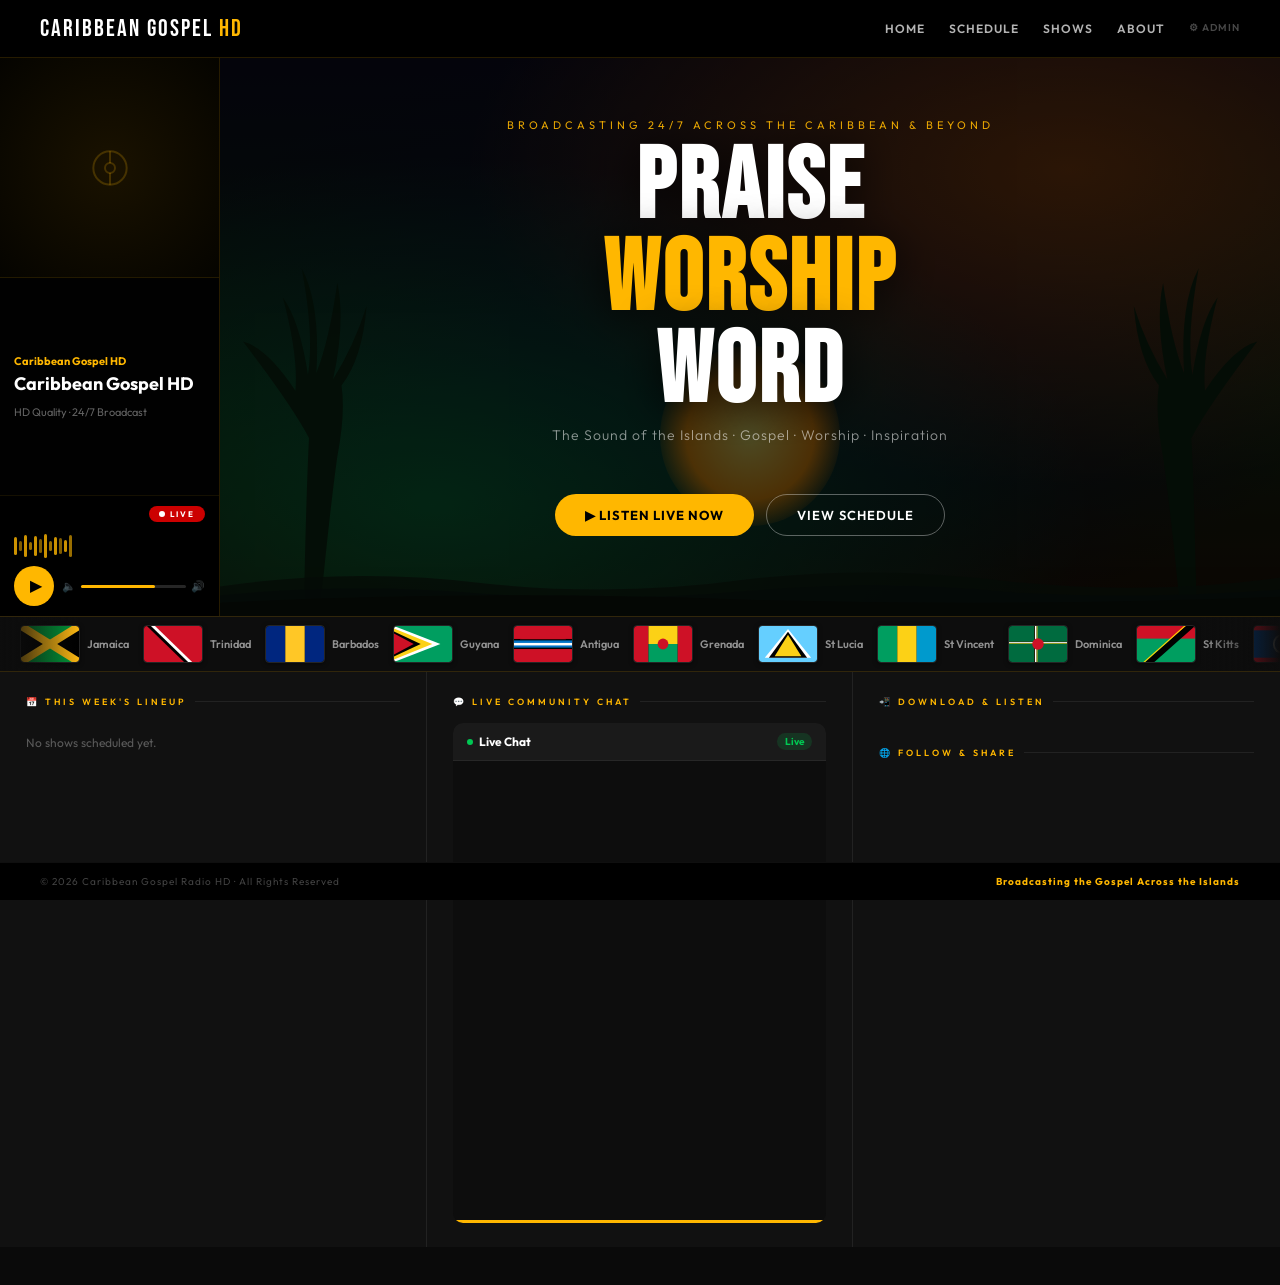
==== index.html @ 6d496ea8 "Initial commit — Caribbean Gospel Radio HD" ====
<!DOCTYPE html>
<html lang="en">
<head>
<meta charset="UTF-8">
<meta name="viewport" content="width=device-width,initial-scale=1">
<title>Caribbean Gospel Radio HD</title>
<link rel="stylesheet" href="css/main.css">
</head>
<body>

<!-- NAV -->
<nav class="site-nav">
  <a href="index.html" class="logo-text" id="logoText">Caribbean Gospel <em>Radio HD</em></a>
  <div class="nav-links">
    <a href="index.html">Home</a>
    <a href="schedule.html">Schedule</a>
    <a href="#shows">Shows</a>
    <a href="#about">About</a>
    <a href="admin/index.html" style="opacity:0.4;font-size:10px">⚙ Admin</a>
  </div>
</nav>

<!-- HERO ROW: player panel + hero side by side -->
<div class="hero-row">

<!-- PLAYER PANEL (left) -->
<div class="hlp">

  <!-- Box 1: Image -->
  <div class="hlp-img-box" id="playerImagePanel">
    <img id="playerImg" src="" alt="" style="display:none;position:absolute;inset:0;width:100%;height:100%;object-fit:cover">
    <div class="hlp-img-default" id="playerImgDefault">
      <svg width="40" height="40" viewBox="0 0 24 24" fill="none" stroke="rgba(255,183,0,0.2)" stroke-width="1.2">
        <circle cx="12" cy="12" r="10"/><circle cx="12" cy="12" r="3"/>
        <line x1="12" y1="2" x2="12" y2="9"/><line x1="12" y1="15" x2="12" y2="22"/>
      </svg>
    </div>
    <div class="hlp-badge" id="playerImgBadge" style="display:none">
      <span id="playerImgBadgeText">ON AIR</span>
    </div>
  </div>

  <!-- Box 2: Metadata -->
  <div class="hlp-meta-box">
    <div class="dj-show-line" id="djShowName">Caribbean Gospel Radio HD</div>
    <div class="track-song"   id="trackTitle">Caribbean Gospel Radio HD</div>
    <div class="track-artist" id="trackArtist"></div>
    <div class="track-meta"   id="trackMeta">HD Quality &middot; 24/7 Broadcast</div>
  </div>

  <!-- Box 3: Controls -->
  <div class="hlp-ctrl-box">
    <div style="display:flex;justify-content:flex-end;margin-bottom:4px">
      <div class="on-air-pill"><div class="air-dot"></div> Live</div>
    </div>
    <div class="hlp-waveform">
      <div class="wbar" style="width:3px;height:18px"></div><div class="wbar" style="width:3px;height:10px"></div>
      <div class="wbar" style="width:3px;height:22px"></div><div class="wbar" style="width:3px;height:8px"></div>
      <div class="wbar" style="width:3px;height:20px"></div><div class="wbar" style="width:3px;height:14px"></div>
      <div class="wbar" style="width:3px;height:24px"></div><div class="wbar" style="width:3px;height:10px"></div>
      <div class="wbar" style="width:3px;height:18px"></div><div class="wbar" style="width:3px;height:16px"></div>
      <div class="wbar" style="width:3px;height:12px"></div><div class="wbar" style="width:3px;height:22px"></div>
    </div>
    <div class="hlp-btn-row">
      <button class="play-circle" id="playBtn" onclick="togglePlay()" aria-label="Play/Pause"></button>
      <div class="vol-wrap">
        <span class="vol-icon">&#128264;</span>
        <div class="vol-track" id="volTrack"><div class="vol-fill" id="volFill" style="width:70%"></div></div>
        <span class="vol-icon">&#128266;</span>
      </div>
    </div>
  </div>

</div><!-- /hlp -->

<!-- HERO (right) -->
<section class="hero" id="hero">
  <div class="hero-grad" id="heroGrad"></div>
  <img  class="hero-media hidden" id="heroImg" alt="">
  <video class="hero-media hidden" id="heroVideo" autoplay muted loop playsinline
    onloadedmetadata="fitHeroToVideo(this)"></video>
  <div class="hero-sun" id="heroSun"></div>
  <svg class="hero-palm-l" viewBox="0 0 220 380" xmlns="http://www.w3.org/2000/svg">
    <path d="M80,380 Q82,270 85,210 Q68,178 22,118 Q45,124 72,165 Q75,132 60,76 Q76,98 84,150 Q90,112 78,48 Q96,82 92,148 Q104,118 112,62 Q120,98 108,154 Q128,122 140,84 Q136,134 116,160 Q120,186 112,228 Q105,278 95,380 Z" fill="#091e0e" opacity="0.95"/>
  </svg>
  <svg class="hero-palm-r" viewBox="0 0 220 380" xmlns="http://www.w3.org/2000/svg">
    <path d="M80,380 Q82,270 85,210 Q68,178 22,118 Q45,124 72,165 Q75,132 60,76 Q76,98 84,150 Q90,112 78,48 Q96,82 92,148 Q104,118 112,62 Q120,98 108,154 Q128,122 140,84 Q136,134 116,160 Q120,186 112,228 Q105,278 95,380 Z" fill="#091e0e" opacity="0.95"/>
  </svg>
  <svg class="hero-waves" viewBox="0 0 1440 80" xmlns="http://www.w3.org/2000/svg" preserveAspectRatio="none">
    <path d="M0,40 Q180,14 360,36 Q540,55 720,30 Q900,10 1080,34 Q1260,52 1440,28 L1440,80 L0,80 Z" fill="#0d1810" opacity="0.8"/>
    <path d="M0,52 Q180,34 360,50 Q540,62 720,46 Q900,30 1080,48 Q1260,58 1440,44 L1440,80 L0,80 Z" fill="#0a1510" opacity="0.7"/>
    <path d="M0,62 Q360,44 720,58 Q1080,68 1440,54 L1440,80 L0,80 Z" fill="#080f0a"/>
  </svg>
  <div class="hero-overlay" id="heroOverlay"></div>
  <div class="hero-content">
    <div class="hero-eyebrow" id="heroEyebrow">Broadcasting 24/7 Across the Caribbean &amp; Beyond</div>
    <h1 class="hero-h1">
      <span id="h1line1">Praise</span><br>
      <span class="hl" id="h1line2">Worship</span><br>
      <span id="h1line3">Word</span>
    </h1>
    <p class="hero-sub" id="heroSub">The Sound of the Islands · Gospel · Worship · Inspiration</p>
    <div class="flag-strip" id="flagStrip"></div>
    <div class="hero-btns">
      <button class="btn-primary" onclick="togglePlay()">&#9654; Listen Live Now</button>
      <a href="schedule.html" class="btn-outline">View Schedule</a>
    </div>
  </div>
</section>

</div><!-- /hero-row -->

<!-- AUDIO (hidden) -->
<div style="display:none"><audio id="audio-el" preload="none"></audio></div>

<!-- FLAGS TICKER -->
<div class="flags-ticker">
  <div class="flags-ticker-track" id="flagsTrack"></div>
</div>

<!-- MAIN GRID -->
<div class="main-grid">
  <div class="section-block">
    <div class="sec-label">&#128197; This Week's Lineup</div>
    <div id="scheduleList"></div>
  </div>
  <div class="section-block">
    <div class="sec-label">&#128172; Live Community Chat</div>
    <div class="chat-outer">
      <div class="chat-head">
        <div class="chat-head-title"><div class="air-dot" style="background:#00C853"></div> Live Chat</div>
        <div class="chat-online" id="chatOnline">Live</div>
      </div>
      <div class="cbox-wrap">
        <iframe src="https://www5.cbox.ws/box/?boxid=643954&boxtag=afkdvf&tid=2&tkey=65d8a06d2a7bd2db"
          width="100%" height="100%" allowtransparency="yes" allow="autoplay"
          frameborder="0" marginheight="0" marginwidth="0" scrolling="auto" title="Live Chat"></iframe>
      </div>
    </div>
  </div>
  <div class="section-block">
    <div class="sec-label">&#128242; Download &amp; Listen</div>
    <div class="app-dl" id="downloadList"></div>
    <div class="sec-label" style="margin-top:24px">&#127760; Follow &amp; Share</div>
    <div class="social-list" id="socialList"></div>
  </div>
</div>

<!-- FOOTER -->
<footer class="site-footer">
  <div class="footer-copy">&copy; <span id="footerYear"></span> Caribbean Gospel Radio HD &middot; All Rights Reserved</div>
  <div class="footer-right">Broadcasting the Gospel Across the Islands</div>
</footer>

<script src="js/store.js"></script>
<script>
'use strict';

/* Resize hero to show full video height without cropping */
function fitHeroToVideo(vid) {
  const hero = document.getElementById('hero');
  if (!vid.videoWidth || !vid.videoHeight) return;
  const ratio     = vid.videoHeight / vid.videoWidth;
  const heroW     = hero.offsetWidth;
  const videoH    = Math.round(heroW * ratio);
  // Use the natural video height but cap between 420px and 90vh
  const capped    = Math.max(420, Math.min(videoH, window.innerHeight * 0.9));
  hero.style.minHeight = capped + 'px';
  hero.style.height    = capped + 'px';
  // Re-run on resize
  window._heroResizer = () => {
    const w2 = hero.offsetWidth;
    const h2 = Math.round(w2 * ratio);
    const c2 = Math.max(420, Math.min(h2, window.innerHeight * 0.9));
    hero.style.minHeight = c2 + 'px';
    hero.style.height    = c2 + 'px';
  };
  window.removeEventListener('resize', window._heroResizer);
  window.addEventListener('resize', window._heroResizer);
}

/* ═══════════════════════════════════════════
   ICONS
═══════════════════════════════════════════ */
const ICONS = {
  apple:  '<svg width="18" height="18" viewBox="0 0 24 24" fill="currentColor"><path d="M18.71 19.5c-.83 1.24-1.71 2.45-3.05 2.47-1.34.03-1.77-.79-3.29-.79-1.53 0-2 .77-3.27.82-1.31.05-2.3-1.32-3.14-2.53C4.25 17 2.94 12.45 4.7 9.39c.87-1.52 2.43-2.48 4.12-2.51 1.28-.02 2.5.87 3.29.87.78 0 2.26-1.07 3.8-.91.65.03 2.47.26 3.64 1.98-.09.06-2.17 1.28-2.15 3.81.03 3.02 2.65 4.03 2.68 4.04-.03.07-.42 1.44-1.38 2.83M13 3.5c.73-.83 1.94-1.46 2.94-1.5.13 1.17-.34 2.35-1.04 3.19-.69.85-1.83 1.51-2.95 1.42-.15-1.15.41-2.35 1.05-3.11z"/></svg>',
  google: '<svg width="16" height="16" viewBox="0 0 24 24" fill="#3DDC84"><path d="M3.18 23.76c.37.2.77.24 1.16.13l11.67-11.67L12.56 9l-9.38 13.43c-.22.32-.22.95 0 1.33zm18.23-11.1c.45-.67.45-1.93 0-2.6l-2.5-1.47-3.2 3.2 3.2 3.2 2.5-1.33zM1.51.36C1.27.61 1.12 1 1.12 1.5v20.98c0 .5.15.9.39 1.15l.07.06L13.44 11.8l-.07-.07L1.51.36zM16.07 6.1L4.34.28c-.4-.2-.8-.17-1.14.04L15.07 12l3.2-3.2-2.2-2.7z"/></svg>',
  alexa:  '<span style="color:#00A8E0;font-weight:900;font-size:10px;letter-spacing:1px">ALEXA</span>',
  fb:     '<svg width="14" height="14" viewBox="0 0 24 24" fill="currentColor"><path d="M18 2h-3a5 5 0 0 0-5 5v3H7v4h3v8h4v-8h3l1-4h-4V7a1 1 0 0 1 1-1h3z"/></svg>',
  x:      '<svg width="14" height="14" viewBox="0 0 24 24" fill="currentColor"><path d="M18.244 2.25h3.308l-7.227 8.26 8.502 11.24H16.17l-4.714-6.231-5.401 6.231H2.744l7.737-8.835L1.254 2.25H8.08l4.253 5.622L18.244 2.25zm-1.161 17.52h1.833L7.084 4.126H5.117L17.083 19.77z"/></svg>',
  ig:     '<svg width="14" height="14" viewBox="0 0 24 24" fill="currentColor"><rect x="2" y="2" width="20" height="20" rx="5" ry="5"/><path d="M16 11.37A4 4 0 1 1 12.63 8 4 4 0 0 1 16 11.37z" fill="#000"/><line x1="17.5" y1="6.5" x2="17.51" y2="6.5" stroke="#000" stroke-width="2"/></svg>',
  yt:     '<svg width="16" height="12" viewBox="0 0 24 24" fill="currentColor"><path d="M22.54 6.42a2.78 2.78 0 0 0-1.95-1.96C18.88 4 12 4 12 4s-6.88 0-8.59.46a2.78 2.78 0 0 0-1.95 1.96A29 29 0 0 0 1 12a29 29 0 0 0 .46 5.58A2.78 2.78 0 0 0 3.41 19.54C5.12 20 12 20 12 20s6.88 0 8.59-.46a2.78 2.78 0 0 0 1.95-1.96A29 29 0 0 0 23 12a29 29 0 0 0-.46-5.58z"/><polygon points="9.75,15.02 15.5,12 9.75,8.98 9.75,15.02" fill="#000"/></svg>',
  wa:     '<svg width="14" height="14" viewBox="0 0 24 24" fill="currentColor"><path d="M17.472 14.382c-.297-.149-1.758-.867-2.03-.967-.273-.099-.471-.148-.67.15-.197.297-.767.966-.94 1.164-.173.199-.347.223-.644.075-.297-.15-1.255-.463-2.39-1.475-.883-.788-1.48-1.761-1.653-2.059-.173-.297-.018-.458.13-.606.134-.133.298-.347.446-.52.149-.174.198-.298.298-.497.099-.198.05-.371-.025-.52-.075-.149-.669-1.612-.916-2.207-.242-.579-.487-.5-.669-.51-.173-.008-.371-.01-.57-.01-.198 0-.52.074-.792.372-.272.297-1.04 1.016-1.04 2.479 0 1.462 1.065 2.875 1.213 3.074.149.198 2.096 3.2 5.077 4.487.709.306 1.262.489 1.694.625.712.227 1.36.195 1.871.118.571-.085 1.758-.719 2.006-1.413.248-.694.248-1.289.173-1.413-.074-.124-.272-.198-.57-.347m-5.421 7.403h-.004a9.87 9.87 0 0 1-5.031-1.378l-.361-.214-3.741.982.998-3.648-.235-.374a9.86 9.86 0 0 1-1.51-5.26c.001-5.45 4.436-9.884 9.888-9.884 2.64 0 5.122 1.03 6.988 2.898a9.825 9.825 0 0 1 2.893 6.994c-.003 5.45-4.437 9.884-9.885 9.884m8.413-18.297A11.815 11.815 0 0 0 12.05 0C5.495 0 .16 5.335.157 11.892c0 2.096.547 4.142 1.588 5.945L.057 24l6.305-1.654a11.882 11.882 0 0 0 5.683 1.448h.005c6.554 0 11.89-5.335 11.893-11.893a11.821 11.821 0 0 0-3.48-8.413z"/></svg>',
  tt:     '<svg width="14" height="14" viewBox="0 0 24 24" fill="currentColor"><path d="M19.59 6.69a4.83 4.83 0 0 1-3.77-4.25V2h-3.45v13.67a2.89 2.89 0 0 1-2.88 2.5 2.89 2.89 0 0 1-2.89-2.89 2.89 2.89 0 0 1 2.89-2.89c.28 0 .54.04.79.1V9.01a6.33 6.33 0 0 0-.79-.05 6.34 6.34 0 0 0-6.34 6.34 6.34 6.34 0 0 0 6.34 6.34 6.34 6.34 0 0 0 6.34-6.34V8.69a8.22 8.22 0 0 0 4.8 1.54V6.78a4.85 4.85 0 0 1-1.04-.09z"/></svg>',
};

/* ═══════════════════════════════════════════
   STATE
═══════════════════════════════════════════ */
let cfg = null;
let lastSongTitle = '';
const audioEl = document.getElementById('audio-el');

/* ═══════════════════════════════════════════
   BOOT
═══════════════════════════════════════════ */
document.addEventListener('DOMContentLoaded', async () => {
  document.getElementById('footerYear').textContent = new Date().getFullYear();
  cfg = await CRHD.getConfig();
  applyConfig(cfg);
  initVolume();
  buildFlagsTicker();
  detectLiveShow();
  setInterval(detectLiveShow, 15000);
  // Run again after 2s in case config took time to load
  setTimeout(detectLiveShow, 2000);
  pollStreamMeta();
  setInterval(pollStreamMeta, 15000);

  // Autoplay on load — browsers require muted start, then unmute
  const url = cfg && cfg.station && cfg.station.streamUrl;
  if (url) {
    const btn = document.getElementById('playBtn');
    audioEl.src    = url;
    audioEl.volume = 0;
    audioEl.load();
    audioEl.play().then(() => {
      btn.classList.add('playing');
      let vol = 0;
      const fade = setInterval(() => {
        vol = Math.min(0.7, vol + 0.07);
        audioEl.volume = vol;
        document.getElementById('volFill').style.width = (vol / 0.7 * 70) + '%';
        if (vol >= 0.7) clearInterval(fade);
      }, 100);
    }).catch(() => {});
  }
});

/* ═══════════════════════════════════════════
   APPLY CONFIG
═══════════════════════════════════════════ */
function applyConfig(c) {
  applyColors(c.colors || {});
  applyHero(c.hero || {});
  applyStation(c.station || {});
  renderFlags(c.flags || []);
  renderSchedule(c.schedule || [], c.djs || []);
  renderDownloads(c.downloads || []);
  renderSocials(c.socials || []);
  renderActiveDJ(c.djs || [], c.activeDjId, c.schedule || []);
}

function applyColors(col) {
  const r = document.documentElement.style;
  r.setProperty('--primary',    col.primary    || '#FFB700');
  r.setProperty('--accent',     col.accent     || '#CC0000');
  r.setProperty('--dark',       col.dark       || '#0a0a0a');
  r.setProperty('--nav-bg',     col.navBg      || 'rgba(0,0,0,0.92)');
  r.setProperty('--player-bg',  col.playerBg   || '#111111');
  r.setProperty('--section-bg', col.sectionBg  || '#111111');
  r.setProperty('--footer-bg',  col.footerBg   || '#0d0d0d');
  r.setProperty('--text',       col.text       || '#ffffff');
}

function applyHero(h) {
  const img   = document.getElementById('heroImg');
  const vid   = document.getElementById('heroVideo');
  const grad  = document.getElementById('heroGrad');
  const sun   = document.getElementById('heroSun');
  const palms = document.querySelectorAll('.hero-palm-l,.hero-palm-r,.hero-waves');
  document.documentElement.style.setProperty('--overlay-opacity', h.overlayOpacity ?? 0.35);
  if (h.type === 'image' && h.src) {
    img.src = h.src; img.classList.remove('hidden');
    vid.classList.add('hidden'); grad.style.display='none'; sun.style.display='none';
    palms.forEach(p => p.style.display='none');
  } else if (h.type === 'video' && h.src) {
    vid.src = h.src; vid.load(); vid.classList.remove('hidden');
    img.classList.add('hidden'); grad.style.display='none'; sun.style.display='none';
    palms.forEach(p => p.style.display='none');
  } else {
    img.classList.add('hidden'); vid.classList.add('hidden');
    grad.style.display=''; sun.style.display='';
    palms.forEach(p => p.style.display='');
  }
  document.getElementById('heroEyebrow').textContent = h.tagline   || 'Broadcasting 24/7 Across the Caribbean & Beyond';
  document.getElementById('h1line1').textContent     = h.headline1 || 'Praise';
  document.getElementById('h1line2').textContent     = h.headline2 || 'Worship';
  document.getElementById('h1line3').textContent     = h.headline3 || 'Word';
  document.getElementById('heroSub').textContent     = h.subline   || 'The Sound of the Islands · Gospel · Worship · Inspiration';
}

function applyStation(s) {
  document.title = s.name || 'Caribbean Gospel Radio HD';
  const logo = document.getElementById('logoText');
  if (logo) logo.innerHTML = (s.name || 'Caribbean Gospel Radio HD').replace(/\s(HD)$/, ' <em>$1</em>');
  document.getElementById('trackTitle').textContent = s.name || 'Caribbean Gospel Radio HD';
  // Station logo may have changed — re-evaluate player image
  resolvePlayerImage();
}

function renderFlags(flags) {
  const strip = document.getElementById('flagStrip');
  strip.innerHTML = '';
  flags.forEach(f => {
    const d = document.createElement('div');
    d.className = 'fl fl-' + f.code;
    d.title = f.name;
    strip.appendChild(d);
  });
}

function renderSchedule(schedule, djs) {
  const el = document.getElementById('scheduleList');
  el.innerHTML = '';
  if (!schedule || schedule.length === 0) {
    el.innerHTML = '<div style="opacity:0.3;font-size:12px;padding:12px 0">No shows scheduled yet.</div>';
    return;
  }
  schedule.forEach(s => {
    const row = document.createElement('div');
    row.className = 'sched-row';
    const liveTag = s.live ? '<span class="live-tag">ON AIR</span>' : '';
    row.innerHTML =
      '<div>' +
        '<div class="sched-show">' + s.show + liveTag + '</div>' +
        '<div class="sched-day">' + s.day + '</div>' +
      '</div>' +
      '<div class="sched-time">' + s.time + '</div>';
    el.appendChild(row);
  });
}

function renderDownloads(downloads) {
  const el = document.getElementById('downloadList');
  el.innerHTML = '';
  downloads.forEach(d => {
    const a = document.createElement('a');
    a.href = d.url || '#';
    a.target = '_blank';
    if (d.img) {
      // Uploaded badge image — full width, natural proportions
      a.className = 'app-row';
      a.innerHTML = `<img class="badge" src="${d.img}" alt="${d.platform}">`;
    } else {
      // No image — icon + text fallback
      a.className = 'app-row icon-row';
      a.innerHTML =
        `<div class="app-icon-box" style="background:${d.color||'#222'};color:#fff">${ICONS[d.icon]||d.platform[0]}</div>` +
        `<div><div class="app-dl-sub">${d.sub}</div><div class="app-dl-name">${d.platform}</div></div>` +
        `<div class="app-row-arrow">&#8599;</div>`;
    }
    el.appendChild(a);
  });
}

function renderSocials(socials) {
  // Legacy social bar (removed) — skip silently
  const bar = document.getElementById('socialIcons');
  if (bar) bar.innerHTML = '';

  const el = document.getElementById('socialList');
  if (!el) return;
  el.innerHTML = '';
  const igStyle = 'background:linear-gradient(135deg,#f09433,#e6683c,#dc2743,#cc2366,#bc1888)';
  socials.forEach(s => {
    const a = document.createElement('a');
    a.className = 'soc-row';
    a.href = s.url || '#';
    a.target = '_blank';
    // Icon box
    let iconHtml;
    if (s.img) {
      iconHtml = `<div class="soc-icon-box" style="padding:0;overflow:hidden"><img src="${s.img}" alt="${s.platform}" style="width:100%;height:100%;object-fit:cover;display:block;border-radius:9px"></div>`;
    } else {
      const bg = s.color === 'gradient' ? igStyle : `background:${s.color||'#333'}`;
      iconHtml = `<div class="soc-icon-box" style="${bg};color:#fff">${ICONS[s.icon] || s.platform[0]}</div>`;
    }
    a.innerHTML =
      iconHtml +
      `<div class="soc-name">${s.platform}</div>` +
      `<div class="app-row-arrow">&#8599;</div>`;
    el.appendChild(a);
  });
}

/* ═══════════════════════════════════════════
   PLAYER IMAGE — priority logic
   1. Live DJ photo (show has live:true + dj.photo)
   2. Album art URL sent directly by the stream
   3. Station logo (cfg.station.logo)
   4. Default icon
═══════════════════════════════════════════ */
let currentAlbumArt = '';  // art URL from the stream itself
let currentDJPhoto  = '';
let isDJLive        = false;

function resolvePlayerImage() {
  const img = document.getElementById('playerImg');
  const def = document.getElementById('playerImgDefault');
  // Hide badge — LIVE indicator is now in the schedule list only
  const badge = document.getElementById('playerImgBadge');
  if (badge) badge.style.display = 'none';

  if (isDJLive && currentDJPhoto) {
    setPlayerImg(currentDJPhoto, img, def);
  } else if (currentAlbumArt) {
    setPlayerImg(currentAlbumArt, img, def);
  } else if (cfg && cfg.station && cfg.station.logo) {
    setPlayerImg(cfg.station.logo, img, def);
  } else {
    img.style.display = 'none';
    def.style.display = 'flex';
  }
}

function setPlayerImg(src, imgEl, defEl) {
  if (!src) { imgEl.style.display='none'; defEl.style.display='flex'; return; }
  if (src.startsWith('data:')) {
    imgEl.src = src;
    imgEl.style.display = 'block';
    defEl.style.display = 'none';
    imgEl.style.animation = 'none';
    void imgEl.offsetWidth;
    imgEl.style.animation = 'fadeIn 0.35s ease';
    return;
  }
  const tmp = new Image();
  tmp.onload = () => {
    imgEl.src = src;
    imgEl.style.display = 'block';
    defEl.style.display = 'none';
    imgEl.style.animation = 'none';
    void imgEl.offsetWidth;
    imgEl.style.animation = 'fadeIn 0.35s ease';
  };
  tmp.onerror = () => { imgEl.style.display='none'; defEl.style.display='flex'; };
  tmp.src = src;
}

// Sync hero play button with audio state
audioEl.addEventListener('playing', () => {
  document.getElementById('playBtn')?.classList.add('playing');
  document.getElementById('heroPlayBtn')?.classList.add('playing');
});
audioEl.addEventListener('pause', () => {
  document.getElementById('playBtn')?.classList.remove('playing');
  document.getElementById('heroPlayBtn')?.classList.remove('playing');
});

/* ═══════════════════════════════════════════
   SCHEDULE AUTO-DETECTION
   Checks current day+time against each show's
   schedule every 60s. Manual live:true toggle
   acts as an override.
═══════════════════════════════════════════ */

// Day name patterns to match schedule strings — handled in showMatchesNow


function parseTimeToMinutes(timeStr) {
  // Parses "6:00 AM", "9:00 PM", "21:00" etc → total minutes from midnight
  if (!timeStr) return null;
  const s = timeStr.trim().toUpperCase();
  const match = s.match(/(\d{1,2}):(\d{2})\s*(AM|PM)?/);
  if (!match) return null;
  let h = parseInt(match[1]);
  const m = parseInt(match[2]);
  const period = match[3];
  if (period === 'PM' && h !== 12) h += 12;
  if (period === 'AM' && h === 12) h = 0;
  return h * 60 + m;
}

function showMatchesNow(show, nowDay, nowMinutes) {
  const dayStr = (show.day || '').toLowerCase().trim();

  // Match against current day (0=Sun, 1=Mon ... 6=Sat)
  const DAY_NAMES = ['sunday','monday','tuesday','wednesday','thursday','friday','saturday'];
  const DAY_SHORT = ['sun','mon','tue','wed','thu','fri','sat'];
  const today     = DAY_NAMES[nowDay];
  const todayShort = DAY_SHORT[nowDay];

  let dayMatch = false;

  if (dayStr === 'daily' || dayStr === 'everyday') {
    dayMatch = true;
  } else if (dayStr === 'weekdays (mon–fri)' || dayStr === 'weekdays (mon-fri)' || dayStr === 'weekdays') {
    dayMatch = nowDay >= 1 && nowDay <= 5;
  } else if (dayStr === 'weekends (sat–sun)' || dayStr === 'weekends (sat-sun)' || dayStr === 'weekends') {
    dayMatch = nowDay === 0 || nowDay === 6;
  } else if (dayStr === today || dayStr === todayShort) {
    dayMatch = true;
  } else {
    // Custom — comma-separated days e.g. "Mon, Tue, Wed"
    const parts = dayStr.split(',').map(d => d.trim());
    dayMatch = parts.some(p => p === todayShort || p === today || today.startsWith(p) || todayShort.startsWith(p));
  }

  if (!dayMatch) return false;

  // Parse time range
  const timeStr = show.time || '';
  const parts   = timeStr.split(/[–\-—]/);
  if (parts.length < 2) return false;

  const start = parseTimeToMinutes(parts[0]);
  let   end   = parseTimeToMinutes(parts[1]);
  if (start === null || end === null) return false;
  if (end <= start) end += 1440; // crosses midnight

  return nowMinutes >= start && nowMinutes < end;
}

function detectLiveShow() {
  if (!cfg || !cfg.schedule) return;

  const tz  = (cfg.station && cfg.station.timezone) || 'America/New_York';
  const now = new Date();

  // Get current time in station timezone using 12-hour clock
  // to match the AM/PM format used in schedule time fields
  const fmt = new Intl.DateTimeFormat('en-US', {
    timeZone: tz,
    weekday: 'short',
    hour:    'numeric',
    minute:  '2-digit',
    hour12:  true,   // 1-12 with AM/PM — matches schedule input format
  });

  const parts = {};
  fmt.formatToParts(now).forEach(p => { parts[p.type] = p.value; });

  const dayName   = (parts.weekday || '').toLowerCase().slice(0, 3);
  const hour      = parseInt(parts.hour   || '0');
  const minute    = parseInt(parts.minute || '0');
  const ampm      = (parts.dayPeriod || '').toUpperCase(); // 'AM' or 'PM'

  // Convert to minutes from midnight using same logic as parseTimeToMinutes
  let hh = hour;
  if (ampm === 'PM' && hh !== 12) hh += 12;
  if (ampm === 'AM' && hh === 12) hh = 0;

  const nowDay     = ['sun','mon','tue','wed','thu','fri','sat'].indexOf(dayName);
  const nowMinutes = hh * 60 + minute;

  if (nowDay === -1) return;

  cfg.schedule.forEach(show => {
    if (show.liveOverride) { show.live = true; return; }
    show.live = showMatchesNow(show, nowDay, nowMinutes);
  });

  renderActiveDJ(cfg.djs || [], cfg.activeDjId, cfg.schedule);
  renderSchedule(cfg.schedule, cfg.djs || []);
}

function renderActiveDJ(djs, activeId, schedule) {
  const liveShow = (schedule || []).find(s => s.live === true);
  const showLine = document.getElementById('djShowName');

  if (liveShow) {
    // Look up DJ — compare as strings to avoid int/string type mismatch
    const dj = (djs || []).find(d => String(d.id) === String(liveShow.djId));
    isDJLive       = true;
    currentDJPhoto = (dj && dj.photo) || '';
    const djName   = (dj && dj.name)  || '';
    showLine.textContent = djName ? djName + ' \u2014 ' + liveShow.show : liveShow.show;
  } else {
    isDJLive       = false;
    currentDJPhoto = '';
    showLine.textContent = (cfg && cfg.station && cfg.station.name) || 'Caribbean Gospel Radio HD';
  }
  resolvePlayerImage();
}

/* ═══════════════════════════════════════════
   STREAM METADATA
═══════════════════════════════════════════ */
async function pollStreamMeta() {
  const metaUrl = (cfg && cfg.station && cfg.station.metadataUrl) || 'https://aud1.sjamz.com:8008/status-json.xsl';

  const proxies = [
    metaUrl,  // try direct first — works if server allows CORS
    `https://thingproxy.freeboard.io/fetch/${metaUrl}`,
    `https://cors.eu.org/${metaUrl}`,
    `https://api.allorigins.win/get?url=${encodeURIComponent(metaUrl)}&t=${Date.now()}`,
  ];

  let data = null;
  for (const proxy of proxies) {
    try {
      const controller = new AbortController();
      const tid = setTimeout(() => controller.abort(), 5000);
      const res = await fetch(proxy, { cache:'no-store', signal: controller.signal });
      clearTimeout(tid);
      if (!res.ok) continue;
      const text = await res.text();
      let parsed;
      try { parsed = JSON.parse(text); } catch(e) { continue; }
      // allorigins wraps in {contents:'...'}, others return raw
      data = (parsed.contents !== undefined) ? JSON.parse(parsed.contents) : parsed;
      if (data && data.icestats) break;
      data = null;
    } catch(e) { continue; }
  }

  if (!data) return;
  const src    = data.icestats && data.icestats.source;
  if (!src) return;
  const source = Array.isArray(src) ? src[0] : src;

  let artist = source.artist || '';
  let title  = source.title  || '';
  const count = parseInt(source.listeners) || 0;

  if (!artist && title && title.includes(' - ')) {
    const p = title.split(' - ');
    artist = p[0].trim();
    title  = p.slice(1).join(' - ').trim();
  }

  const streamArt = source.artwork_url || source.track_art || source.cover || source.logo || '';
  const key = artist + '|' + title;

  if (key !== lastSongTitle) {
    lastSongTitle = key;
    if (streamArt && streamArt !== currentAlbumArt) {
      currentAlbumArt = streamArt;
      if (!isDJLive) resolvePlayerImage();
    } else if (!streamArt) {
      currentAlbumArt = '';
      if (!isDJLive) resolvePlayerImage();
    }
    updateNowPlaying(artist, title, count);
  } else if (count > 0) {
    document.getElementById('trackMeta').textContent =
      count + ' listener' + (count !== 1 ? 's' : '') + ' \u00b7 HD Quality';
  }
}

function updateNowPlaying(artist, title, count) {
  const titleEl  = document.getElementById('trackTitle');
  const artistEl = document.getElementById('trackArtist');
  const metaEl   = document.getElementById('trackMeta');
  titleEl.textContent  = title  || (cfg && cfg.station && cfg.station.name) || 'Caribbean Gospel Radio HD';
  artistEl.textContent = artist || '';
  if (count > 0) metaEl.textContent = count + ' listener' + (count !== 1 ? 's' : '') + ' \u00b7 HD Quality';
  if (artist && title && !isDJLive && !isGenericTitle(title)) fetchAlbumArt(artist, title);
}

function isGenericTitle(title) {
  // Don't search art for auto-generated track names
  return /^track\s*\d+$/i.test(title.trim())
      || /^unknown/i.test(title.trim())
      || title.trim().length < 3;
}

/* ── ALBUM ART — multi-source fallback chain ──
   1. iTunes  (great for mainstream)
   2. MusicBrainz + Cover Art Archive (good for gospel/Caribbean)
   3. Last.fm  (broadest coverage)
*/
async function fetchAlbumArt(artist, title) {
  const art = await tryItunes(artist, title)
           || await tryLastFm(artist, title)
           || await tryMusicBrainz(artist, title);
  if (art) {
    currentAlbumArt = art;
    if (!isDJLive) resolvePlayerImage();
  }
}

async function tryItunes(artist, title) {
  try {
    const q   = encodeURIComponent(artist + ' ' + title);
    const res = await fetch('https://itunes.apple.com/search?term=' + q + '&media=music&limit=1&entity=song', { cache:'no-store' });
    const d   = await res.json();
    if (d.results && d.results[0] && d.results[0].artworkUrl100)
      return d.results[0].artworkUrl100.replace('100x100bb', '600x600bb');
  } catch(e) {}
  return null;
}

async function tryLastFm(artist, title) {
  try {
    const key = 'b25b959554ed76058ac220b7b2e0a026';
    const url = 'https://ws.audioscrobbler.com/2.0/?method=track.getInfo&api_key=' + key
              + '&artist=' + encodeURIComponent(artist)
              + '&track='  + encodeURIComponent(title)
              + '&format=json';
    const res  = await fetch(url, { cache:'no-store' });
    const d    = await res.json();
    const imgs = d.track && d.track.album && d.track.album.image;
    if (!imgs) return null;
    const xl = imgs.find(i => i.size === 'extralarge') || imgs[imgs.length - 1];
    return xl && xl['#text'] && xl['#text'].length > 0 ? xl['#text'] : null;
  } catch(e) {}
  return null;
}

async function tryMusicBrainz(artist, title) {
  try {
    const q   = encodeURIComponent('artist:"' + artist + '" AND recording:"' + title + '"');
    const res = await fetch('https://musicbrainz.org/ws/2/recording/?query=' + q + '&limit=1&fmt=json',
      { headers:{ 'User-Agent':'CaribbeanGospelRadio/1.0' }, cache:'no-store' });
    const d   = await res.json();
    const rid = d.recordings && d.recordings[0] && d.recordings[0].releases
              && d.recordings[0].releases[0] && d.recordings[0].releases[0].id;
    if (!rid) return null;
    const art = await fetch('https://coverartarchive.org/release/' + rid, { cache:'no-store' });
    if (!art.ok) return null;
    const ad  = await art.json();
    const img = ad.images && ad.images.find(i => i.front);
    return img ? (img.thumbnails && img.thumbnails.large) || img.image : null;
  } catch(e) {}
  return null;
}

/* ═══════════════════════════════════════════
   FLAGS TICKER
═══════════════════════════════════════════ */
const TICKER_DATA = [
  {code:'jm',name:'Jamaica'},{code:'tt',name:'Trinidad'},{code:'bb',name:'Barbados'},
  {code:'gy',name:'Guyana'},{code:'ag',name:'Antigua'},{code:'gd',name:'Grenada'},
  {code:'lc',name:'St Lucia'},{code:'vc',name:'St Vincent'},{code:'dm',name:'Dominica'},
  {code:'kn',name:'St Kitts'},{code:'bz',name:'Belize'},{code:'ht',name:'Haiti'},
  {code:'do',name:'Dom. Rep.'},{code:'cu',name:'Cuba'},{code:'pr',name:'Puerto Rico'},
  {code:'sr',name:'Suriname'},{code:'bs',name:'Bahamas'},{code:'ky',name:'Cayman Islands'},
];

function buildFlagsTicker() {
  const track = document.getElementById('flagsTrack');
  if (!track) return;
  // Triple the set for seamless loop
  const items = [...TICKER_DATA, ...TICKER_DATA, ...TICKER_DATA];
  items.forEach(f => {
    const wrap = document.createElement('div');
    wrap.className = 'ticker-item';
    const cvs = document.createElement('canvas');
    cvs.width = 58; cvs.height = 36; cvs.title = f.name;
    drawFlag(cvs, f.code);
    const lbl = document.createElement('span');
    lbl.className = 'ticker-label';
    lbl.textContent = f.name;
    wrap.appendChild(cvs);
    wrap.appendChild(lbl);
    track.appendChild(wrap);
  });
  // Measure one set width then set CSS var for animation
  requestAnimationFrame(() => {
    const oneSetW = (track.scrollWidth / 3);
    track.style.setProperty('--one-set', '-' + oneSetW + 'px');
    const dur = oneSetW / 55; // ~55px/s
    track.style.animation = 'tickerScroll ' + dur + 's linear infinite';
  });
}

function drawFlag(canvas, code) {
  const ctx = canvas.getContext('2d');
  const w = canvas.width, h = canvas.height;
  ctx.clearRect(0,0,w,h);
  switch(code) {
    case 'jm':
      ctx.fillStyle='#009B3A'; ctx.fillRect(0,0,w,h);
      ctx.fillStyle='#000';
      ctx.beginPath(); ctx.moveTo(0,0); ctx.lineTo(0,h); ctx.lineTo(w/2,h/2); ctx.closePath(); ctx.fill();
      ctx.beginPath(); ctx.moveTo(w,0); ctx.lineTo(w,h); ctx.lineTo(w/2,h/2); ctx.closePath(); ctx.fill();
      ctx.strokeStyle='#FDB913'; ctx.lineWidth=w*0.13; ctx.lineCap='butt';
      ctx.beginPath(); ctx.moveTo(0,0); ctx.lineTo(w,h); ctx.stroke();
      ctx.beginPath(); ctx.moveTo(w,0); ctx.lineTo(0,h); ctx.stroke();
      break;
    case 'tt':
      ctx.fillStyle='#CE1126'; ctx.fillRect(0,0,w,h);
      ctx.fillStyle='#000';
      ctx.beginPath(); ctx.moveTo(w*0.16,0); ctx.lineTo(w*0.8,h); ctx.lineTo(w*0.69,h); ctx.lineTo(w*0.05,0); ctx.closePath(); ctx.fill();
      ctx.fillStyle='#FFF';
      ctx.beginPath(); ctx.moveTo(w*0.12,0); ctx.lineTo(w*0.19,0); ctx.lineTo(w*0.83,h); ctx.lineTo(w*0.76,h); ctx.closePath(); ctx.fill();
      break;
    case 'bb':
      ctx.fillStyle='#00267F'; ctx.fillRect(0,0,w/3,h); ctx.fillRect(w*2/3,0,w/3,h);
      ctx.fillStyle='#FFC726'; ctx.fillRect(w/3,0,w/3,h);
      break;
    case 'gy':
      ctx.fillStyle='#009E60'; ctx.fillRect(0,0,w,h);
      ctx.fillStyle='#FFF'; ctx.beginPath(); ctx.moveTo(0,0); ctx.lineTo(w*0.8,h/2); ctx.lineTo(0,h); ctx.closePath(); ctx.fill();
      ctx.fillStyle='#FCD116'; ctx.beginPath(); ctx.moveTo(0,h*0.07); ctx.lineTo(w*0.66,h/2); ctx.lineTo(0,h*0.93); ctx.closePath(); ctx.fill();
      ctx.fillStyle='#000'; ctx.beginPath(); ctx.moveTo(0,h*0.15); ctx.lineTo(w*0.46,h/2); ctx.lineTo(0,h*0.85); ctx.closePath(); ctx.fill();
      ctx.fillStyle='#CE1126'; ctx.beginPath(); ctx.moveTo(0,h*0.21); ctx.lineTo(w*0.34,h/2); ctx.lineTo(0,h*0.79); ctx.closePath(); ctx.fill();
      break;
    case 'ag':
      ctx.fillStyle='#CE1126'; ctx.fillRect(0,0,w,h);
      ctx.fillStyle='#000'; ctx.fillRect(0,h*0.36,w,h*0.28);
      ctx.fillStyle='#0072C6'; ctx.fillRect(0,h*0.4,w,h*0.2);
      ctx.fillStyle='#FFF'; ctx.fillRect(0,h*0.47,w,h*0.07);
      ctx.fillStyle='#CE1126'; ctx.beginPath(); ctx.moveTo(w/2,h*0.07); ctx.lineTo(w*0.1,h*0.37); ctx.lineTo(w*0.9,h*0.37); ctx.closePath(); ctx.fill();
      break;
    case 'gd': {
      const gw=w/4; ctx.fillStyle='#CE1126'; ctx.fillRect(0,0,gw,h); ctx.fillRect(w-gw,0,gw,h);
      ctx.fillStyle='#FCD116'; ctx.fillRect(gw,0,w-gw*2,h/2);
      ctx.fillStyle='#009E60'; ctx.fillRect(gw,h/2,w-gw*2,h/2);
      ctx.fillStyle='#CE1126'; ctx.beginPath(); ctx.arc(w/2,h/2,h*0.15,0,Math.PI*2); ctx.fill();
      break;
    }
    case 'lc':
      ctx.fillStyle='#65CFFF'; ctx.fillRect(0,0,w,h);
      ctx.fillStyle='#FFF'; ctx.beginPath(); ctx.moveTo(w/2,h*0.08); ctx.lineTo(w*0.1,h*0.88); ctx.lineTo(w*0.9,h*0.88); ctx.closePath(); ctx.fill();
      ctx.fillStyle='#000'; ctx.beginPath(); ctx.moveTo(w/2,h*0.16); ctx.lineTo(w*0.17,h*0.88); ctx.lineTo(w*0.83,h*0.88); ctx.closePath(); ctx.fill();
      ctx.fillStyle='#FCD116'; ctx.beginPath(); ctx.moveTo(w/2,h*0.24); ctx.lineTo(w*0.27,h*0.84); ctx.lineTo(w*0.73,h*0.84); ctx.closePath(); ctx.fill();
      break;
    case 'vc':
      ctx.fillStyle='#009E60'; ctx.fillRect(0,0,w/3,h);
      ctx.fillStyle='#FCD116'; ctx.fillRect(w/3,0,w/3,h);
      ctx.fillStyle='#009ACD'; ctx.fillRect(w*2/3,0,w/3,h);
      break;
    case 'dm':
      ctx.fillStyle='#006B3F'; ctx.fillRect(0,0,w,h);
      ctx.fillStyle='#FCD116'; ctx.fillRect(w*0.44,0,w*0.05,h); ctx.fillRect(0,h*0.44,w,h*0.05);
      ctx.fillStyle='#000'; ctx.fillRect(w*0.435,0,w*0.04,h); ctx.fillRect(0,h*0.435,w,h*0.04);
      ctx.fillStyle='#FFF'; ctx.fillRect(w*0.448,0,w*0.024,h); ctx.fillRect(0,h*0.448,w,h*0.024);
      ctx.fillStyle='#CE1126'; ctx.beginPath(); ctx.arc(w/2,h/2,h*0.16,0,Math.PI*2); ctx.fill();
      break;
    case 'kn':
      ctx.fillStyle='#009E60'; ctx.fillRect(0,0,w,h);
      ctx.fillStyle='#CE1126'; ctx.fillRect(0,0,w,h*0.35);
      ctx.fillStyle='#000';
      ctx.beginPath(); ctx.moveTo(w*0.14,h); ctx.lineTo(w*0.84,0); ctx.lineTo(w,0); ctx.lineTo(w*0.3,h); ctx.closePath(); ctx.fill();
      ctx.fillStyle='#FFD100';
      ctx.beginPath(); ctx.moveTo(w*0.11,h); ctx.lineTo(w*0.14,h); ctx.lineTo(w*0.84,0); ctx.lineTo(w*0.81,0); ctx.closePath(); ctx.fill();
      break;
    case 'bz':
      ctx.fillStyle='#003F87'; ctx.fillRect(0,0,w,h);
      ctx.fillStyle='#CE1126'; ctx.fillRect(0,0,w,h*0.12); ctx.fillRect(0,h*0.88,w,h*0.12);
      ctx.fillStyle='#FFF'; ctx.beginPath(); ctx.arc(w/2,h/2,h*0.28,0,Math.PI*2); ctx.fill();
      ctx.fillStyle='#003F87'; ctx.beginPath(); ctx.arc(w/2,h/2,h*0.23,0,Math.PI*2); ctx.fill();
      break;
    case 'ht':
      ctx.fillStyle='#00209F'; ctx.fillRect(0,0,w,h/2);
      ctx.fillStyle='#D21034'; ctx.fillRect(0,h/2,w,h/2);
      break;
    case 'do':
      ctx.fillStyle='#002D62'; ctx.fillRect(0,0,w/2,h/2); ctx.fillRect(w/2,h/2,w/2,h/2);
      ctx.fillStyle='#CE1126'; ctx.fillRect(w/2,0,w/2,h/2); ctx.fillRect(0,h/2,w/2,h/2);
      ctx.fillStyle='#FFF'; ctx.fillRect(w/2-2,0,4,h); ctx.fillRect(0,h/2-2,w,4);
      break;
    case 'cu': {
      const swc=h/5;
      ['#002A8F','#FFF','#002A8F','#FFF','#002A8F'].forEach((c,i)=>{ctx.fillStyle=c;ctx.fillRect(0,i*swc,w,swc);});
      ctx.fillStyle='#CC0001'; ctx.beginPath(); ctx.moveTo(0,0); ctx.lineTo(w*0.48,h/2); ctx.lineTo(0,h); ctx.closePath(); ctx.fill();
      break;
    }
    case 'pr': {
      const swp=h/5;
      ['#CE1126','#FFF','#CE1126','#FFF','#CE1126'].forEach((c,i)=>{ctx.fillStyle=c;ctx.fillRect(0,i*swp,w,swp);});
      ctx.fillStyle='#0A3161'; ctx.beginPath(); ctx.moveTo(0,0); ctx.lineTo(w*0.48,h/2); ctx.lineTo(0,h); ctx.closePath(); ctx.fill();
      break;
    }
    case 'sr': {
      ctx.fillStyle='#377E3F'; ctx.fillRect(0,0,w,h*0.2); ctx.fillRect(0,h*0.8,w,h*0.2);
      ctx.fillStyle='#FFF'; ctx.fillRect(0,h*0.2,w,h*0.14); ctx.fillRect(0,h*0.66,w,h*0.14);
      ctx.fillStyle='#B40A2D'; ctx.fillRect(0,h*0.34,w,h*0.32);
      ctx.fillStyle='#ECC81D';
      const sr2=h*0.1; ctx.beginPath();
      for(let i=0;i<5;i++){const a=i*Math.PI*2/5-Math.PI/2,b=a+Math.PI/5;ctx.lineTo(w/2+Math.cos(a)*sr2,h/2+Math.sin(a)*sr2);ctx.lineTo(w/2+Math.cos(b)*sr2*0.4,h/2+Math.sin(b)*sr2*0.4);}
      ctx.closePath(); ctx.fill();
      break;
    }
    case 'bs':
      ctx.fillStyle='#00778B'; ctx.fillRect(0,0,w,h/3); ctx.fillRect(0,h*2/3,w,h/3);
      ctx.fillStyle='#FFC72C'; ctx.fillRect(0,h/3,w,h/3);
      ctx.fillStyle='#000'; ctx.beginPath(); ctx.moveTo(0,0); ctx.lineTo(w*0.44,h/2); ctx.lineTo(0,h); ctx.closePath(); ctx.fill();
      break;
    case 'ky':
      ctx.fillStyle='#00247D'; ctx.fillRect(0,0,w,h);
      ctx.fillStyle='#FFF'; ctx.fillRect(0,0,w*0.44,h/2);
      ctx.fillStyle='#CF142B'; ctx.fillRect(0,0,w*0.44,h*0.1); ctx.fillRect(0,h*0.22,w*0.44,h*0.1); ctx.fillRect(w*0.2,0,w*0.05,h/2);
      break;
    default:
      ctx.fillStyle='#222'; ctx.fillRect(0,0,w,h);
  }
  // Clip to rounded rect
  ctx.globalCompositeOperation = 'destination-in';
  const r=3; ctx.beginPath();
  ctx.moveTo(r,0); ctx.lineTo(w-r,0); ctx.arcTo(w,0,w,r,r);
  ctx.lineTo(w,h-r); ctx.arcTo(w,h,w-r,h,r);
  ctx.lineTo(r,h); ctx.arcTo(0,h,0,h-r,r);
  ctx.lineTo(0,r); ctx.arcTo(0,0,r,0,r);
  ctx.closePath(); ctx.fill();
  ctx.globalCompositeOperation = 'source-over';
}

/* ═══════════════════════════════════════════
   AUDIO PLAYER
═══════════════════════════════════════════ */
function togglePlay() {
  const btn = document.getElementById('playBtn');
  if (!audioEl.paused) {
    audioEl.pause();
    btn.classList.remove('playing');
    return;
  }
  // Read URL from cfg, or fall back to reading localStorage directly
  let url = cfg && cfg.station && cfg.station.streamUrl;
  if (!url) {
    try {
      const saved = JSON.parse(localStorage.getItem('crhdConfig') || '{}');
      url = saved && saved.station && saved.station.streamUrl;
    } catch(e) {}
  }
  if (!url) {
    url = 'https://aud1.sjamz.com:8008/stream'; // hardcoded fallback
  }
  btn.classList.add('playing');
  audioEl.src    = url;
  audioEl.volume = 0.7;
  audioEl.load();
  audioEl.play()
    .then(() => { btn.classList.add('playing'); })
    .catch(() => { btn.classList.remove('playing'); });
}
audioEl.addEventListener('pause',   () => document.getElementById('playBtn').classList.remove('playing'));
audioEl.addEventListener('playing', () => document.getElementById('playBtn').classList.add('playing'));
audioEl.addEventListener('error',   () => document.getElementById('playBtn').classList.remove('playing'));

function initVolume() {
  const track = document.getElementById('volTrack');
  const fill  = document.getElementById('volFill');
  const htrack = document.getElementById('heroVolTrack');
  const hfill  = document.getElementById('heroVolFill');
  audioEl.volume = 0.7;
  function setVol(pct) {
    audioEl.volume = Math.max(0, Math.min(1, pct));
    const w = (pct * 100) + '%';
    if (fill)  fill.style.width  = w;
    if (hfill) hfill.style.width = w;
  }
  track?.addEventListener('click',  e => setVol(e.offsetX / track.offsetWidth));
  htrack?.addEventListener('click', e => setVol(e.offsetX / htrack.offsetWidth));
}
</script>
</body>
</html>
---- css/main.css ----
@import url('https://fonts.googleapis.com/css2?family=Bebas+Neue&family=Outfit:wght@300;400;600;700&display=swap');

/* ── VARIABLES ── */
:root{
  --primary:#FFB700;--accent:#CC0000;--dark:#0a0a0a;
  --nav-bg:rgba(0,0,0,0.92);--player-bg:#111;--section-bg:#111;
  --footer-bg:#0d0d0d;--text:#fff;
  --font-d:'Bebas Neue',sans-serif;--font-b:'Outfit',sans-serif;
}
*{box-sizing:border-box;margin:0;padding:0}
html{scroll-behavior:smooth}
body{font-family:var(--font-b);background:var(--dark);color:var(--text);
  min-height:100vh;display:flex;flex-direction:column;overflow-x:hidden}

/* ── NAV ── */
.site-nav{display:flex;align-items:center;justify-content:space-between;
  padding:14px 40px;background:var(--nav-bg);border-bottom:1px solid rgba(255,180,0,0.15);
  position:sticky;top:0;z-index:100;backdrop-filter:blur(10px);flex-wrap:wrap;gap:10px}
.logo-text{font-family:var(--font-d);font-size:24px;letter-spacing:2px;color:var(--text);text-decoration:none}
.logo-text em{color:var(--primary);font-style:normal}
.nav-links{display:flex;gap:24px;font-size:12px;font-weight:600;letter-spacing:1px;text-transform:uppercase;opacity:0.7}
.nav-links a{color:var(--text);text-decoration:none;transition:opacity .2s}
.nav-links a:hover{opacity:1}

/* ── HERO ROW — player panel + hero side by side ── */
.hero-row{display:flex;align-items:stretch}

/* ── HERO ── */
.hero{position:relative;min-height:520px;overflow:hidden;background:var(--dark);
  flex:1;display:flex;align-items:center;justify-content:center}
.hero-media{position:absolute;top:0;left:0;width:100%;height:100%;object-fit:cover;object-position:center top;z-index:0}
.hero-media.hidden{display:none}
.hero-grad{position:absolute;inset:0;background:
  radial-gradient(ellipse at 20% 80%,rgba(0,120,60,.6) 0%,transparent 55%),
  radial-gradient(ellipse at 80% 20%,rgba(180,80,0,.5) 0%,transparent 50%),
  radial-gradient(ellipse at 50% 50%,rgba(10,10,30,.9) 30%,transparent 80%),
  linear-gradient(180deg,#0a0a1a 0%,#0d2010 60%,#1a0d05 100%)}
.hero-sun{position:absolute;bottom:90px;left:50%;transform:translateX(-50%);
  width:180px;height:180px;border-radius:50%;
  background:radial-gradient(circle,#FFE566 0%,#FF8C00 50%,rgba(255,60,0,0) 75%);
  opacity:.65;z-index:2;pointer-events:none}
.hero-palm-l,.hero-palm-r{position:absolute;bottom:0;z-index:3;pointer-events:none}
.hero-palm-l{left:0;width:clamp(120px,18vw,240px)}
.hero-palm-r{right:0;width:clamp(120px,18vw,240px);transform:scaleX(-1)}
.hero-waves{position:absolute;bottom:0;left:0;right:0;z-index:3;pointer-events:none}
.hero-overlay{position:absolute;inset:0;z-index:4;
  background:rgba(0,0,0,var(--overlay-opacity,.35))}
.hero-content{position:relative;z-index:5;display:flex;flex-direction:column;
  align-items:center;text-align:center;padding:60px 40px 80px;width:100%}
.hero-sun{position:absolute;bottom:90px;left:50%;transform:translateX(-50%);
  width:180px;height:180px;border-radius:50%;
  background:radial-gradient(circle,#FFE566 0%,#FF8C00 50%,rgba(255,60,0,0) 75%);
  opacity:.65;z-index:2;pointer-events:none}
.hero-palm-l{left:0;width:clamp(120px,18vw,240px)}
.hero-eyebrow{font-size:11px;letter-spacing:4px;text-transform:uppercase;
  color:var(--primary);margin-bottom:10px;opacity:.9}
.hero-h1{font-family:var(--font-d);font-size:clamp(60px,10vw,100px);
  line-height:.92;letter-spacing:3px;margin-bottom:8px;
  text-shadow:0 4px 40px rgba(0,0,0,.8)}
.hero-h1 .hl{color:var(--primary)}
.hero-sub{font-size:14px;opacity:.55;font-weight:300;letter-spacing:1px;margin-bottom:26px}
.flag-strip{display:flex;gap:8px;align-items:center;justify-content:center;
  margin-bottom:24px;flex-wrap:wrap}
.fl{width:28px;height:18px;border-radius:3px;flex-shrink:0;overflow:hidden;
  position:relative;border:1px solid rgba(255,255,255,.15)}
.hero-btns{display:flex;gap:12px;flex-wrap:wrap;justify-content:center}
.btn-primary{background:var(--primary);color:#000;font-family:var(--font-b);font-weight:700;
  font-size:13px;letter-spacing:1px;text-transform:uppercase;padding:12px 30px;
  border:none;border-radius:30px;cursor:pointer;text-decoration:none;display:inline-block;
  transition:transform .15s,box-shadow .15s}
.btn-primary:hover{transform:translateY(-2px);box-shadow:0 6px 20px rgba(255,183,0,.4)}
.btn-outline{background:transparent;color:var(--text);font-family:var(--font-b);font-weight:600;
  font-size:13px;letter-spacing:1px;text-transform:uppercase;padding:12px 30px;
  border:1px solid rgba(255,255,255,.35);border-radius:30px;cursor:pointer;
  text-decoration:none;display:inline-block;transition:border-color .15s,background .15s}
.btn-outline:hover{border-color:var(--primary);background:rgba(255,183,0,.08)}

/* ── FLAG CSS (hero strip) ── */
.fl-jm{background:#000}
.fl-jm::before{content:'';position:absolute;inset:0;
  background:linear-gradient(135deg,#009B3A 44%,transparent 44%) top left/51% 51% no-repeat,
  linear-gradient(-135deg,#009B3A 44%,transparent 44%) top right/51% 51% no-repeat,
  linear-gradient(45deg,#009B3A 44%,transparent 44%) bottom left/51% 51% no-repeat,
  linear-gradient(-45deg,#009B3A 44%,transparent 44%) bottom right/51% 51% no-repeat}
.fl-jm::after{content:'';position:absolute;inset:0;
  background:linear-gradient(135deg,transparent 41%,#FDB913 41%,#FDB913 47%,transparent 47%),
  linear-gradient(-135deg,transparent 41%,#FDB913 41%,#FDB913 47%,transparent 47%)}
.fl-tt{background:#CE1126}.fl-tt::after{content:'';position:absolute;top:2px;left:6px;right:6px;bottom:2px;background:#000;transform:skewX(-12deg)}
.fl-bb{background:linear-gradient(90deg,#00267F 33%,#FFC726 33%,#FFC726 67%,#00267F 67%)}
.fl-gy{background:#009E60}.fl-gy::before{content:'';position:absolute;inset:0;background:linear-gradient(to bottom,transparent 25%,#000 25%,#000 75%,transparent 75%)}
.fl-ag{background:linear-gradient(to bottom,#CE1126 40%,#fff 40%,#fff 60%,#000 60%)}
.fl-gd{background:linear-gradient(90deg,#CE1126 25%,#FCD116 25%,#FCD116 75%,#009E60 75%)}
.fl-lc{background:#65CFFF}.fl-lc::after{content:'';position:absolute;inset:0;background:linear-gradient(180deg,transparent 50%,#000 50%)}
.fl-vc{background:#009E60}.fl-vc::after{content:'';position:absolute;inset:0;background:linear-gradient(90deg,#FFD100 33%,transparent 33%,transparent 67%,#FFD100 67%)}

/* ── HERO LEFT PANEL — 3 stacked boxes, sits beside hero ── */
.hlp{
  width:220px;flex-shrink:0;
  display:flex;flex-direction:column;
  background:rgba(0,0,0,0.85);
  border-right:1px solid rgba(255,183,0,0.15);
  z-index:6;
}

/* Box 1 — image, fills ~40% of panel height */
.hlp-img-box{
  flex:0 0 220px;height:220px;
  position:relative;overflow:hidden;
  background:#0a0800;
  border-bottom:1px solid rgba(255,183,0,0.1);
}
#playerImg{
  position:absolute;inset:0;width:100%;height:100%;
  object-fit:cover;display:block;animation:fadeIn .35s ease;
}
.hlp-img-default{
  position:absolute;inset:0;display:flex;align-items:center;justify-content:center;
  background:radial-gradient(circle,#1a1200,#050400);
}
.hlp-badge{
  position:absolute;bottom:8px;left:50%;transform:translateX(-50%);
  background:var(--accent);color:#fff;font-size:7px;font-weight:900;
  letter-spacing:1.5px;padding:3px 10px;border-radius:3px;text-transform:uppercase;
  white-space:nowrap;z-index:2;box-shadow:0 2px 8px rgba(204,0,0,.6);
}
@keyframes fadeIn{from{opacity:0}to{opacity:1}}

/* Box 2 — metadata */
.hlp-meta-box{
  flex:1;padding:14px;overflow:hidden;
  display:flex;flex-direction:column;justify-content:center;gap:5px;
  border-bottom:1px solid rgba(255,183,0,0.08);
}
.dj-show-line{font-size:11px;color:var(--primary);font-weight:700;
  white-space:nowrap;overflow:hidden;text-overflow:ellipsis}
.track-song{font-size:18px;font-weight:700;line-height:1.2;
  white-space:nowrap;overflow:hidden;text-overflow:ellipsis}
.track-artist{font-size:14px;opacity:.6;
  white-space:nowrap;overflow:hidden;text-overflow:ellipsis}
.track-meta{font-size:11px;opacity:.38}

/* Box 3 — controls: live pill top-right, waveform, play+vol */
.hlp-ctrl-box{
  flex-shrink:0;padding:10px 14px;
  display:flex;flex-direction:column;gap:7px;
  background:rgba(0,0,0,0.3);
}
.on-air-pill{
  display:inline-flex;align-items:center;gap:5px;background:var(--accent);
  color:#fff;font-size:8px;font-weight:700;letter-spacing:2px;text-transform:uppercase;
  padding:3px 10px;border-radius:20px;width:fit-content;align-self:flex-end;
}
.air-dot{width:6px;height:6px;border-radius:50%;background:#fff;animation:blink 1s infinite}
@keyframes blink{0%,100%{opacity:1}50%{opacity:.2}}
.hlp-waveform{display:flex;align-items:center;gap:2px;height:26px;width:100%}
.hlp-btn-row{display:flex;align-items:center;gap:8px}
.wbar{background:var(--primary);border-radius:2px;opacity:.8;
  animation:wave 1.4s ease-in-out infinite alternate}
.wbar:nth-child(2n){animation-delay:.15s;opacity:.5}
.wbar:nth-child(3n){animation-delay:.3s}
.wbar:nth-child(4n){animation-delay:.45s;opacity:.6}
@keyframes wave{0%{transform:scaleY(.2)}100%{transform:scaleY(1)}}
.play-circle{
  width:40px;height:40px;border-radius:50%;background:var(--primary);
  border:none;color:#000;font-size:16px;cursor:pointer;flex-shrink:0;
  display:flex;align-items:center;justify-content:center;transition:transform .15s;
  line-height:1;
}
.play-circle:hover{transform:scale(1.08)}
.play-circle::before{content:'\25B6';margin-left:3px}/* optical nudge right for triangle */
.play-circle.playing::before{content:'\23F8';margin-left:0}
.vol-wrap{display:flex;align-items:center;gap:5px;flex:1}
.vol-track{flex:1;height:3px;background:rgba(255,255,255,.15);border-radius:2px;cursor:pointer}
.vol-fill{height:100%;background:var(--primary);border-radius:2px;transition:width .1s}
.vol-icon{font-size:11px;opacity:.4;flex-shrink:0}

/* Remove old player-bar (no longer in HTML) */
.player-bar{display:none}

/* ── FLAGS TICKER ── */
.flags-ticker{background:#0d0d0d;border-top:1px solid rgba(255,183,0,.15);
  border-bottom:1px solid rgba(255,183,0,.15);overflow:hidden;height:56px;
  display:flex;align-items:center;position:relative}
.flags-ticker::before,.flags-ticker::after{content:'';position:absolute;top:0;bottom:0;
  width:80px;z-index:2;pointer-events:none}
.flags-ticker::before{left:0;background:linear-gradient(to right,#0d0d0d,transparent)}
.flags-ticker::after{right:0;background:linear-gradient(to left,#0d0d0d,transparent)}
.flags-ticker-track{display:flex;align-items:center;gap:14px;padding:0 20px;
  white-space:nowrap;will-change:transform}
@keyframes tickerScroll{0%{transform:translateX(0)}100%{transform:translateX(var(--one-set))}}
.ticker-item{display:inline-flex;align-items:center;gap:7px;flex-shrink:0}
.ticker-item canvas{display:block;border-radius:4px;
  box-shadow:0 1px 4px rgba(0,0,0,.5);border:1px solid rgba(255,255,255,.1)}
.ticker-label{font-size:11px;font-weight:600;color:rgba(255,255,255,.55);white-space:nowrap}

/* ── MAIN GRID ── */
.main-grid{display:grid;grid-template-columns:repeat(3,1fr);
  background:var(--section-bg);flex:1;align-items:stretch}
.section-block{padding:24px 26px;border-right:1px solid rgba(255,255,255,.07);
  display:flex;flex-direction:column;min-height:calc(100vh - 520px)}
.section-block:last-child{border-right:none}
.sec-label{font-size:9px;letter-spacing:3px;text-transform:uppercase;
  color:var(--primary);margin-bottom:16px;font-weight:600;
  display:flex;align-items:center;gap:8px;flex-shrink:0}
.sec-label::after{content:'';flex:1;height:1px;background:rgba(255,255,255,.07)}

/* Schedule — bigger text */
.sched-row{padding:12px 0;border-bottom:1px solid rgba(255,255,255,.06);
  display:flex;justify-content:space-between;align-items:center}
.sched-row:last-child{border-bottom:none}
.sched-show{font-size:15px;font-weight:700;display:flex;align-items:center;gap:8px}
.sched-day{font-size:12px;opacity:.45;margin-top:2px}
.sched-time{font-size:13px;color:var(--primary);font-weight:700;text-align:right;white-space:nowrap}
.live-tag{display:inline-flex;align-items:center;gap:5px;background:#00C853;
  font-size:8px;padding:3px 8px;border-radius:10px;font-weight:700;
  letter-spacing:1px;animation:livePulse 2s infinite}
.live-tag::before{content:'';width:5px;height:5px;border-radius:50%;
  background:#fff;animation:blink 1s infinite}
@keyframes livePulse{0%,100%{box-shadow:0 0 0 0 rgba(0,200,83,.4)}50%{box-shadow:0 0 0 6px rgba(0,200,83,0)}}

/* Chat — taller, fills column */
.chat-outer{background:#0d0d0d;border-radius:10px;overflow:hidden;
  display:flex;flex-direction:column;flex:1;min-height:500px}
.chat-head{background:#1a1a1a;padding:10px 14px;display:flex;align-items:center;
  justify-content:space-between;border-bottom:1px solid rgba(255,255,255,.06);flex-shrink:0}
.chat-head-title{font-size:12px;font-weight:700;display:flex;align-items:center;gap:6px}
.chat-online{font-size:10px;background:rgba(0,200,80,.15);color:#00C853;
  padding:2px 8px;border-radius:10px;font-weight:700}
.cbox-wrap{flex:1;min-height:460px;overflow:hidden;position:relative}
.cbox-wrap iframe{position:absolute;inset:0;width:100%;height:100%;border:none;display:block;
  filter:invert(1) hue-rotate(180deg) brightness(.92) contrast(.95)}
.cbox-wrap::after{content:'';position:absolute;bottom:0;left:0;right:0;height:3px;
  background:var(--primary);pointer-events:none}

/* Downloads */
.app-dl{display:flex;flex-direction:column;gap:10px}
.app-row{display:block;border-radius:12px;overflow:hidden;cursor:pointer;
  text-decoration:none;color:var(--text);
  border:1px solid rgba(255,255,255,.09);
  background:rgba(255,255,255,.04);
  transition:border-color .15s,transform .15s}
.app-row:hover{border-color:var(--primary);transform:translateY(-1px)}
/* Badge image — fills full width, keeps natural proportions */
.app-row img.badge{display:block;width:100%;height:60px;object-fit:contain;background:#000;border-radius:11px}
/* Fallback icon+text row when no image */
.app-row.icon-row{display:flex;align-items:center;gap:12px;padding:11px 14px}
.app-icon-box{width:44px;height:44px;border-radius:9px;flex-shrink:0;
  display:flex;align-items:center;justify-content:center;background:#222;color:#fff}
.app-dl-sub{font-size:9px;opacity:.4;text-transform:uppercase;letter-spacing:1px}
.app-dl-name{font-size:13px;font-weight:700}
.app-row-arrow{margin-left:auto;opacity:.3;font-size:16px}

/* Social list rows */
.social-list{display:flex;flex-direction:column;gap:8px}
.soc-row{display:flex;align-items:center;gap:12px;
  background:rgba(255,255,255,.04);border:1px solid rgba(255,255,255,.09);
  border-radius:10px;padding:10px 14px;cursor:pointer;text-decoration:none;
  color:var(--text);transition:border-color .15s,background .15s}
.soc-row:hover{border-color:var(--primary);background:rgba(255,183,0,.05)}
.soc-icon-box{width:36px;height:36px;border-radius:9px;flex-shrink:0;
  display:flex;align-items:center;justify-content:center}
.soc-name{font-size:13px;font-weight:700}
.site-footer{background:#000;padding:12px 40px;display:flex;align-items:center;
  justify-content:space-between;flex-wrap:wrap;gap:8px;
  border-top:1px solid rgba(255,255,255,.06);
  position:sticky;bottom:0;z-index:50}
.footer-copy{font-size:10px;opacity:.25;letter-spacing:1px}
.footer-right{font-size:10px;color:var(--primary);font-weight:700;letter-spacing:1px}

/* ── SCHEDULE PAGE ── */
.sched-page{padding:60px 40px;max-width:900px;margin:0 auto}
.sched-page-title{font-family:var(--font-d);font-size:clamp(40px,6vw,72px);
  letter-spacing:3px;margin-bottom:6px}
.sched-page-title .hl{color:var(--primary)}
.sched-page-sub{font-size:13px;opacity:.45;margin-bottom:40px;letter-spacing:1px}
.sched-week-grid{display:flex;flex-direction:column;gap:16px}
.sched-card{background:#111;border:1px solid rgba(255,255,255,.07);border-radius:12px;
  overflow:hidden;display:grid;grid-template-columns:120px 1fr auto;align-items:center;
  transition:border-color .2s}
.sched-card:hover{border-color:rgba(255,183,0,.3)}
.sched-card.live-now{border-color:var(--accent);box-shadow:0 0 20px rgba(204,0,0,.15)}
.scard-day{padding:20px 18px;background:rgba(255,255,255,.03);
  border-right:1px solid rgba(255,255,255,.06);font-size:12px;font-weight:700;
  text-transform:uppercase;letter-spacing:1px;color:var(--primary)}
.scard-info{padding:18px 20px}
.scard-show{font-size:17px;font-weight:700;margin-bottom:4px}
.scard-dj{font-size:12px;opacity:.45}
.scard-time{padding:0 20px;font-size:12px;color:var(--primary);font-weight:600;
  text-align:right;white-space:nowrap}
.scard-live-pill{display:inline-flex;align-items:center;gap:4px;background:var(--accent);
  color:#fff;font-size:8px;font-weight:900;letter-spacing:1.5px;text-transform:uppercase;
  padding:3px 8px;border-radius:20px;margin-left:10px}

/* ── RESPONSIVE ── */
@media(max-width:900px){
  .main-grid{grid-template-columns:1fr 1fr}
  .section-block:last-child{grid-column:span 2}
}
@media(max-width:600px){
  .site-nav,.social-bar,.site-footer{padding-left:16px;padding-right:16px}
  .main-grid{grid-template-columns:1fr}
  .section-block:last-child{grid-column:span 1}
  .sched-page{padding:40px 20px}
  .hero-row{flex-direction:column}
  .hlp{width:100%;flex-direction:row;flex-wrap:wrap}
  .hlp-img-box{width:100px;height:100px;flex:0 0 100px}
  .hlp-meta-box{flex:1;border-bottom:none}
  .hlp-ctrl-box{width:100%;flex-direction:row;align-items:center;padding:8px 14px}
  .hlp-waveform{flex:1}
}
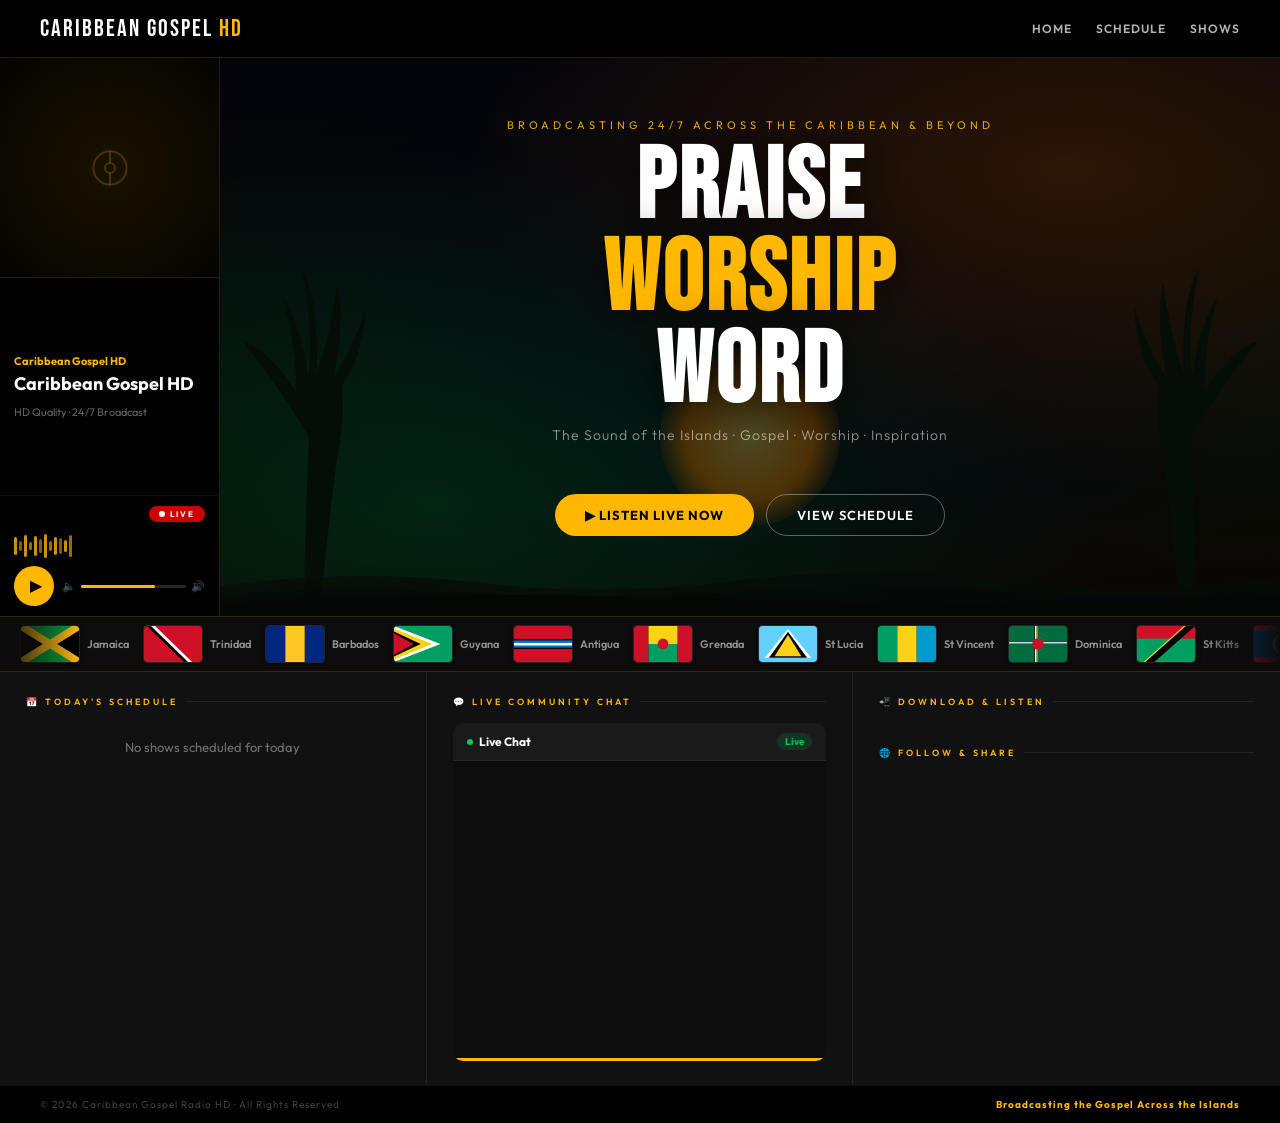
==== commit 4ac339bf: "Smart schedule, social in download section, admin fixes" ====
--- a/index.html
+++ b/index.html
@@ -15,8 +15,6 @@
     <a href="index.html">Home</a>
     <a href="schedule.html">Schedule</a>
     <a href="#shows">Shows</a>
-    <a href="#about">About</a>
-    <a href="admin/index.html" style="opacity:0.4;font-size:10px">⚙ Admin</a>
   </div>
 </nav>
 
@@ -121,7 +119,7 @@
 <!-- MAIN GRID -->
 <div class="main-grid">
   <div class="section-block">
-    <div class="sec-label">&#128197; This Week's Lineup</div>
+    <div class="sec-label" id="schedLabel">&#128197; Today's Schedule</div>
     <div id="scheduleList"></div>
   </div>
   <div class="section-block">
@@ -211,9 +209,7 @@
   initVolume();
   buildFlagsTicker();
   detectLiveShow();
-  setInterval(detectLiveShow, 15000);
-  // Run again after 2s in case config took time to load
-  setTimeout(detectLiveShow, 2000);
+  setInterval(detectLiveShow, 60000);
   pollStreamMeta();
   setInterval(pollStreamMeta, 15000);
 
@@ -310,23 +306,66 @@
   });
 }
 
+function showMatchesToday(show, todayNum) {
+  const dayStr = (show.day || '').toLowerCase();
+  const patterns = DAY_PATTERNS[todayNum] || [];
+  // Also handle custom comma-separated days like "Mon, Tue, Wed"
+  const customDays = dayStr.split(',').map(d => d.trim());
+  const todayShort = ['sun','mon','tue','wed','thu','fri','sat'][todayNum];
+  if (customDays.some(d => d === todayShort)) return true;
+  return patterns.some(p => dayStr.includes(p));
+}
+
 function renderSchedule(schedule, djs) {
   const el = document.getElementById('scheduleList');
   el.innerHTML = '';
-  if (!schedule || schedule.length === 0) {
-    el.innerHTML = '<div style="opacity:0.3;font-size:12px;padding:12px 0">No shows scheduled yet.</div>';
+
+  const tz = (cfg && cfg.station && cfg.station.timezone) || 'America/New_York';
+  const now = new Date();
+
+  // Get today's day number in station timezone
+  const dayFmt = new Intl.DateTimeFormat('en-US', { timeZone: tz, weekday: 'short' });
+  const dayName = dayFmt.format(now).toLowerCase().slice(0, 3);
+  const todayNum = ['sun','mon','tue','wed','thu','fri','sat'].indexOf(dayName);
+
+  // Filter to today's shows only
+  const todays = (schedule || []).filter(s => showMatchesToday(s, todayNum));
+
+  // Sort by start time
+  todays.sort((a, b) => {
+    const ta = parseTimeToMinutes((a.time||'').split(/[–\-—]/)[0]) || 0;
+    const tb = parseTimeToMinutes((b.time||'').split(/[–\-—]/)[0]) || 0;
+    return ta - tb;
+  });
+
+  if (todays.length === 0) {
+    el.innerHTML = '<div class="sched-empty">No shows scheduled for today</div>';
     return;
   }
-  schedule.forEach(s => {
+
+  // Update section label with day name
+  const dayLabel = document.getElementById('schedLabel');
+  const fullDay = new Intl.DateTimeFormat('en-US', { timeZone: tz, weekday: 'long' }).format(now);
+  if (dayLabel) dayLabel.innerHTML = `&#128197; ${fullDay}'s Schedule`;
+
+  todays.forEach(s => {
+    const dj = (djs || []).find(d => String(d.id) === String(s.djId));
     const row = document.createElement('div');
-    row.className = 'sched-row';
-    const liveTag = s.live ? '<span class="live-tag">ON AIR</span>' : '';
+    row.className = 'sched-row' + (s.live ? ' sched-row-live' : '');
+
+    const photoHtml = dj && dj.photo
+      ? `<img src="${dj.photo}" alt="${dj.name}" class="sched-dj-photo">`
+      : `<div class="sched-dj-photo sched-dj-photo-default">🎧</div>`;
+
     row.innerHTML =
-      '<div>' +
-        '<div class="sched-show">' + s.show + liveTag + '</div>' +
-        '<div class="sched-day">' + s.day + '</div>' +
-      '</div>' +
-      '<div class="sched-time">' + s.time + '</div>';
+      `<div class="sched-left">` +
+        photoHtml +
+        `<div class="sched-info">` +
+          `<div class="sched-show">${s.show}${s.live ? '<span class="live-tag">ON AIR</span>' : ''}</div>` +
+          (dj ? `<div class="sched-dj-name">${dj.name}</div>` : '') +
+        `</div>` +
+      `</div>` +
+      `<div class="sched-time">${s.time}</div>`;
     el.appendChild(row);
   });
 }
@@ -339,14 +378,14 @@
     a.href = d.url || '#';
     a.target = '_blank';
     if (d.img) {
-      // Uploaded badge image — full width, natural proportions
+      // Badge image — full width, 60px height
       a.className = 'app-row';
-      a.innerHTML = `<img class="badge" src="${d.img}" alt="${d.platform}">`;
+      a.innerHTML = `<img src="${d.img}" alt="${d.platform}" class="badge">`;
     } else {
-      // No image — icon + text fallback
+      // Fallback — icon + text row
       a.className = 'app-row icon-row';
       a.innerHTML =
-        `<div class="app-icon-box" style="background:${d.color||'#222'};color:#fff">${ICONS[d.icon]||d.platform[0]}</div>` +
+        `<div class="app-icon-box" style="background:${d.color||'#222'};color:#fff">${ICONS[d.icon] || d.platform[0]}</div>` +
         `<div><div class="app-dl-sub">${d.sub}</div><div class="app-dl-name">${d.platform}</div></div>` +
         `<div class="app-row-arrow">&#8599;</div>`;
     }
@@ -355,7 +394,7 @@
 }
 
 function renderSocials(socials) {
-  // Legacy social bar (removed) — skip silently
+  // Legacy social bar — skip silently
   const bar = document.getElementById('socialIcons');
   if (bar) bar.innerHTML = '';
 
@@ -368,7 +407,6 @@
     a.className = 'soc-row';
     a.href = s.url || '#';
     a.target = '_blank';
-    // Icon box
     let iconHtml;
     if (s.img) {
       iconHtml = `<div class="soc-icon-box" style="padding:0;overflow:hidden"><img src="${s.img}" alt="${s.platform}" style="width:100%;height:100%;object-fit:cover;display:block;border-radius:9px"></div>`;
@@ -396,21 +434,25 @@
 let isDJLive        = false;
 
 function resolvePlayerImage() {
-  const img = document.getElementById('playerImg');
-  const def = document.getElementById('playerImgDefault');
-  // Hide badge — LIVE indicator is now in the schedule list only
-  const badge = document.getElementById('playerImgBadge');
-  if (badge) badge.style.display = 'none';
+  const img     = document.getElementById('playerImg');
+  const def     = document.getElementById('playerImgDefault');
+  const badge   = document.getElementById('playerImgBadge');
+  const badgeTxt = document.getElementById('playerImgBadgeText');
 
   if (isDJLive && currentDJPhoto) {
     setPlayerImg(currentDJPhoto, img, def);
+    badge.style.display = 'block';
+    badgeTxt.textContent = 'ON AIR';
   } else if (currentAlbumArt) {
     setPlayerImg(currentAlbumArt, img, def);
+    badge.style.display = 'none';
   } else if (cfg && cfg.station && cfg.station.logo) {
     setPlayerImg(cfg.station.logo, img, def);
+    badge.style.display = 'none';
   } else {
     img.style.display = 'none';
     def.style.display = 'flex';
+    badge.style.display = 'none';
   }
 }
 
@@ -455,8 +497,16 @@
    acts as an override.
 ═══════════════════════════════════════════ */
 
-// Day name patterns to match schedule strings — handled in showMatchesNow
-
+// Day name patterns to match schedule strings
+const DAY_PATTERNS = {
+  0: ['sun','sunday'],
+  1: ['mon','monday','mon – fri','mon-fri','mon–fri','weekday','daily','everyday'],
+  2: ['tue','tuesday','mon – fri','mon-fri','mon–fri','tue & thu','tue&thu','tue and thu','weekday','daily','everyday'],
+  3: ['wed','wednesday','weekday','daily','everyday'],
+  4: ['thu','thursday','tue & thu','tue&thu','tue and thu','weekday','daily','everyday'],
+  5: ['fri','friday','weekday','daily','everyday'],
+  6: ['sat','saturday','weekend','daily','everyday'],
+};
 
 function parseTimeToMinutes(timeStr) {
   // Parses "6:00 AM", "9:00 PM", "21:00" etc → total minutes from midnight
@@ -473,33 +523,14 @@
 }
 
 function showMatchesNow(show, nowDay, nowMinutes) {
-  const dayStr = (show.day || '').toLowerCase().trim();
-
-  // Match against current day (0=Sun, 1=Mon ... 6=Sat)
-  const DAY_NAMES = ['sunday','monday','tuesday','wednesday','thursday','friday','saturday'];
-  const DAY_SHORT = ['sun','mon','tue','wed','thu','fri','sat'];
-  const today     = DAY_NAMES[nowDay];
-  const todayShort = DAY_SHORT[nowDay];
-
-  let dayMatch = false;
-
-  if (dayStr === 'daily' || dayStr === 'everyday') {
-    dayMatch = true;
-  } else if (dayStr === 'weekdays (mon–fri)' || dayStr === 'weekdays (mon-fri)' || dayStr === 'weekdays') {
-    dayMatch = nowDay >= 1 && nowDay <= 5;
-  } else if (dayStr === 'weekends (sat–sun)' || dayStr === 'weekends (sat-sun)' || dayStr === 'weekends') {
-    dayMatch = nowDay === 0 || nowDay === 6;
-  } else if (dayStr === today || dayStr === todayShort) {
-    dayMatch = true;
-  } else {
-    // Custom — comma-separated days e.g. "Mon, Tue, Wed"
-    const parts = dayStr.split(',').map(d => d.trim());
-    dayMatch = parts.some(p => p === todayShort || p === today || today.startsWith(p) || todayShort.startsWith(p));
-  }
-
+  const dayStr = (show.day || '').toLowerCase();
+
+  // Check day matches
+  const patterns = DAY_PATTERNS[nowDay] || [];
+  const dayMatch = patterns.some(p => dayStr.includes(p));
   if (!dayMatch) return false;
 
-  // Parse time range
+  // Parse time range e.g. "6:00 AM – 9:00 AM" or "10:00 PM – 12:00 AM"
   const timeStr = show.time || '';
   const parts   = timeStr.split(/[–\-—]/);
   if (parts.length < 2) return false;
@@ -507,7 +538,10 @@
   const start = parseTimeToMinutes(parts[0]);
   let   end   = parseTimeToMinutes(parts[1]);
   if (start === null || end === null) return false;
-  if (end <= start) end += 1440; // crosses midnight
+
+  // Handle shows that cross midnight — end time (e.g. 12:00 AM = 0) is less than start
+  // Treat midnight end as 1440 (24:00) so the range works
+  if (end <= start) end += 1440;
 
   return nowMinutes >= start && nowMinutes < end;
 }
@@ -560,9 +594,9 @@
   const showLine = document.getElementById('djShowName');
 
   if (liveShow) {
-    // Look up DJ — compare as strings to avoid int/string type mismatch
-    const dj = (djs || []).find(d => String(d.id) === String(liveShow.djId));
-    isDJLive       = true;
+    // Look up DJ from the separate djs array by djId
+    const dj = (djs || []).find(d => d.id === liveShow.djId);
+    isDJLive      = true;
     currentDJPhoto = (dj && dj.photo) || '';
     const djName   = (dj && dj.name)  || '';
     showLine.textContent = djName ? djName + ' \u2014 ' + liveShow.show : liveShow.show;
--- a/css/main.css
+++ b/css/main.css
@@ -197,7 +197,7 @@
 .main-grid{display:grid;grid-template-columns:repeat(3,1fr);
   background:var(--section-bg);flex:1;align-items:stretch}
 .section-block{padding:24px 26px;border-right:1px solid rgba(255,255,255,.07);
-  display:flex;flex-direction:column;min-height:calc(100vh - 520px)}
+  display:flex;flex-direction:column}
 .section-block:last-child{border-right:none}
 .sec-label{font-size:9px;letter-spacing:3px;text-transform:uppercase;
   color:var(--primary);margin-bottom:16px;font-weight:600;
@@ -205,28 +205,31 @@
 .sec-label::after{content:'';flex:1;height:1px;background:rgba(255,255,255,.07)}
 
 /* Schedule — bigger text */
-.sched-row{padding:12px 0;border-bottom:1px solid rgba(255,255,255,.06);
-  display:flex;justify-content:space-between;align-items:center}
+.sched-row{padding:10px 0;border-bottom:1px solid rgba(255,255,255,.06);
+  display:flex;justify-content:space-between;align-items:center;gap:10px}
 .sched-row:last-child{border-bottom:none}
-.sched-show{font-size:15px;font-weight:700;display:flex;align-items:center;gap:8px}
-.sched-day{font-size:12px;opacity:.45;margin-top:2px}
-.sched-time{font-size:13px;color:var(--primary);font-weight:700;text-align:right;white-space:nowrap}
-.live-tag{display:inline-flex;align-items:center;gap:5px;background:#00C853;
-  font-size:8px;padding:3px 8px;border-radius:10px;font-weight:700;
-  letter-spacing:1px;animation:livePulse 2s infinite}
-.live-tag::before{content:'';width:5px;height:5px;border-radius:50%;
-  background:#fff;animation:blink 1s infinite}
-@keyframes livePulse{0%,100%{box-shadow:0 0 0 0 rgba(0,200,83,.4)}50%{box-shadow:0 0 0 6px rgba(0,200,83,0)}}
-
-/* Chat — taller, fills column */
+.sched-row-live{background:rgba(0,200,80,.04);border-radius:8px;padding:10px 8px;margin:0 -8px}
+.sched-left{display:flex;align-items:center;gap:10px;min-width:0}
+.sched-dj-photo{width:36px;height:36px;border-radius:50%;object-fit:cover;flex-shrink:0;border:2px solid rgba(255,255,255,.1)}
+.sched-dj-photo-default{width:36px;height:36px;border-radius:50%;background:rgba(255,255,255,.08);
+  display:flex;align-items:center;justify-content:center;font-size:15px;flex-shrink:0}
+.sched-info{min-width:0}
+.sched-show{font-size:13px;font-weight:700;white-space:nowrap;overflow:hidden;text-overflow:ellipsis}
+.sched-dj-name{font-size:11px;opacity:.5;margin-top:2px}
+.sched-time{font-size:12px;color:var(--primary);font-weight:700;text-align:right;white-space:nowrap;flex-shrink:0}
+.sched-empty{font-size:13px;opacity:.4;padding:16px 0;text-align:center}
+.live-tag{background:#00C853;color:#000;font-size:8px;padding:2px 6px;
+  border-radius:10px;font-weight:700;letter-spacing:1px;margin-left:6px;vertical-align:middle}
+
+/* Chat — fills full column height */
 .chat-outer{background:#0d0d0d;border-radius:10px;overflow:hidden;
-  display:flex;flex-direction:column;flex:1;min-height:500px}
+  display:flex;flex-direction:column;flex:1}
 .chat-head{background:#1a1a1a;padding:10px 14px;display:flex;align-items:center;
   justify-content:space-between;border-bottom:1px solid rgba(255,255,255,.06);flex-shrink:0}
 .chat-head-title{font-size:12px;font-weight:700;display:flex;align-items:center;gap:6px}
 .chat-online{font-size:10px;background:rgba(0,200,80,.15);color:#00C853;
   padding:2px 8px;border-radius:10px;font-weight:700}
-.cbox-wrap{flex:1;min-height:460px;overflow:hidden;position:relative}
+.cbox-wrap{flex:1;min-height:300px;overflow:hidden;position:relative}
 .cbox-wrap iframe{position:absolute;inset:0;width:100%;height:100%;border:none;display:block;
   filter:invert(1) hue-rotate(180deg) brightness(.92) contrast(.95)}
 .cbox-wrap::after{content:'';position:absolute;bottom:0;left:0;right:0;height:3px;
@@ -240,8 +243,8 @@
   background:rgba(255,255,255,.04);
   transition:border-color .15s,transform .15s}
 .app-row:hover{border-color:var(--primary);transform:translateY(-1px)}
-/* Badge image — fills full width, keeps natural proportions */
-.app-row img.badge{display:block;width:100%;height:60px;object-fit:contain;background:#000;border-radius:11px}
+/* Badge image — fixed 60px height, full width */
+.app-row img.badge{display:block;width:100%;height:60px;object-fit:contain;border-radius:11px;background:#000}
 /* Fallback icon+text row when no image */
 .app-row.icon-row{display:flex;align-items:center;gap:12px;padding:11px 14px}
 .app-icon-box{width:44px;height:44px;border-radius:9px;flex-shrink:0;
@@ -249,6 +252,18 @@
 .app-dl-sub{font-size:9px;opacity:.4;text-transform:uppercase;letter-spacing:1px}
 .app-dl-name{font-size:13px;font-weight:700}
 .app-row-arrow{margin-left:auto;opacity:.3;font-size:16px}
+
+/* Social bar */
+.social-bar{background:var(--footer-bg);border-top:1px solid rgba(255,180,0,.1);
+  padding:16px 40px;display:flex;align-items:center;
+  justify-content:space-between;flex-wrap:wrap;gap:12px}
+.social-icons{display:flex;gap:8px;flex-wrap:wrap}
+.sib{width:36px;height:36px;border-radius:8px;background:rgba(255,255,255,.06);
+  border:1px solid rgba(255,255,255,.1);display:flex;align-items:center;
+  justify-content:center;font-size:14px;cursor:pointer;text-decoration:none;
+  color:var(--text);transition:transform .15s,border-color .15s}
+.sib:hover{transform:translateY(-2px);border-color:var(--primary)}
+.footer-label{font-size:11px;opacity:.3;letter-spacing:1px;text-transform:uppercase}
 
 /* Social list rows */
 .social-list{display:flex;flex-direction:column;gap:8px}
@@ -259,11 +274,12 @@
 .soc-row:hover{border-color:var(--primary);background:rgba(255,183,0,.05)}
 .soc-icon-box{width:36px;height:36px;border-radius:9px;flex-shrink:0;
   display:flex;align-items:center;justify-content:center}
-.soc-name{font-size:13px;font-weight:700}
+.soc-name{font-size:13px;font-weight:700;flex:1}
+
+/* Footer */
 .site-footer{background:#000;padding:12px 40px;display:flex;align-items:center;
   justify-content:space-between;flex-wrap:wrap;gap:8px;
-  border-top:1px solid rgba(255,255,255,.06);
-  position:sticky;bottom:0;z-index:50}
+  border-top:1px solid rgba(255,255,255,.06);margin-top:auto}
 .footer-copy{font-size:10px;opacity:.25;letter-spacing:1px}
 .footer-right{font-size:10px;color:var(--primary);font-weight:700;letter-spacing:1px}
 
